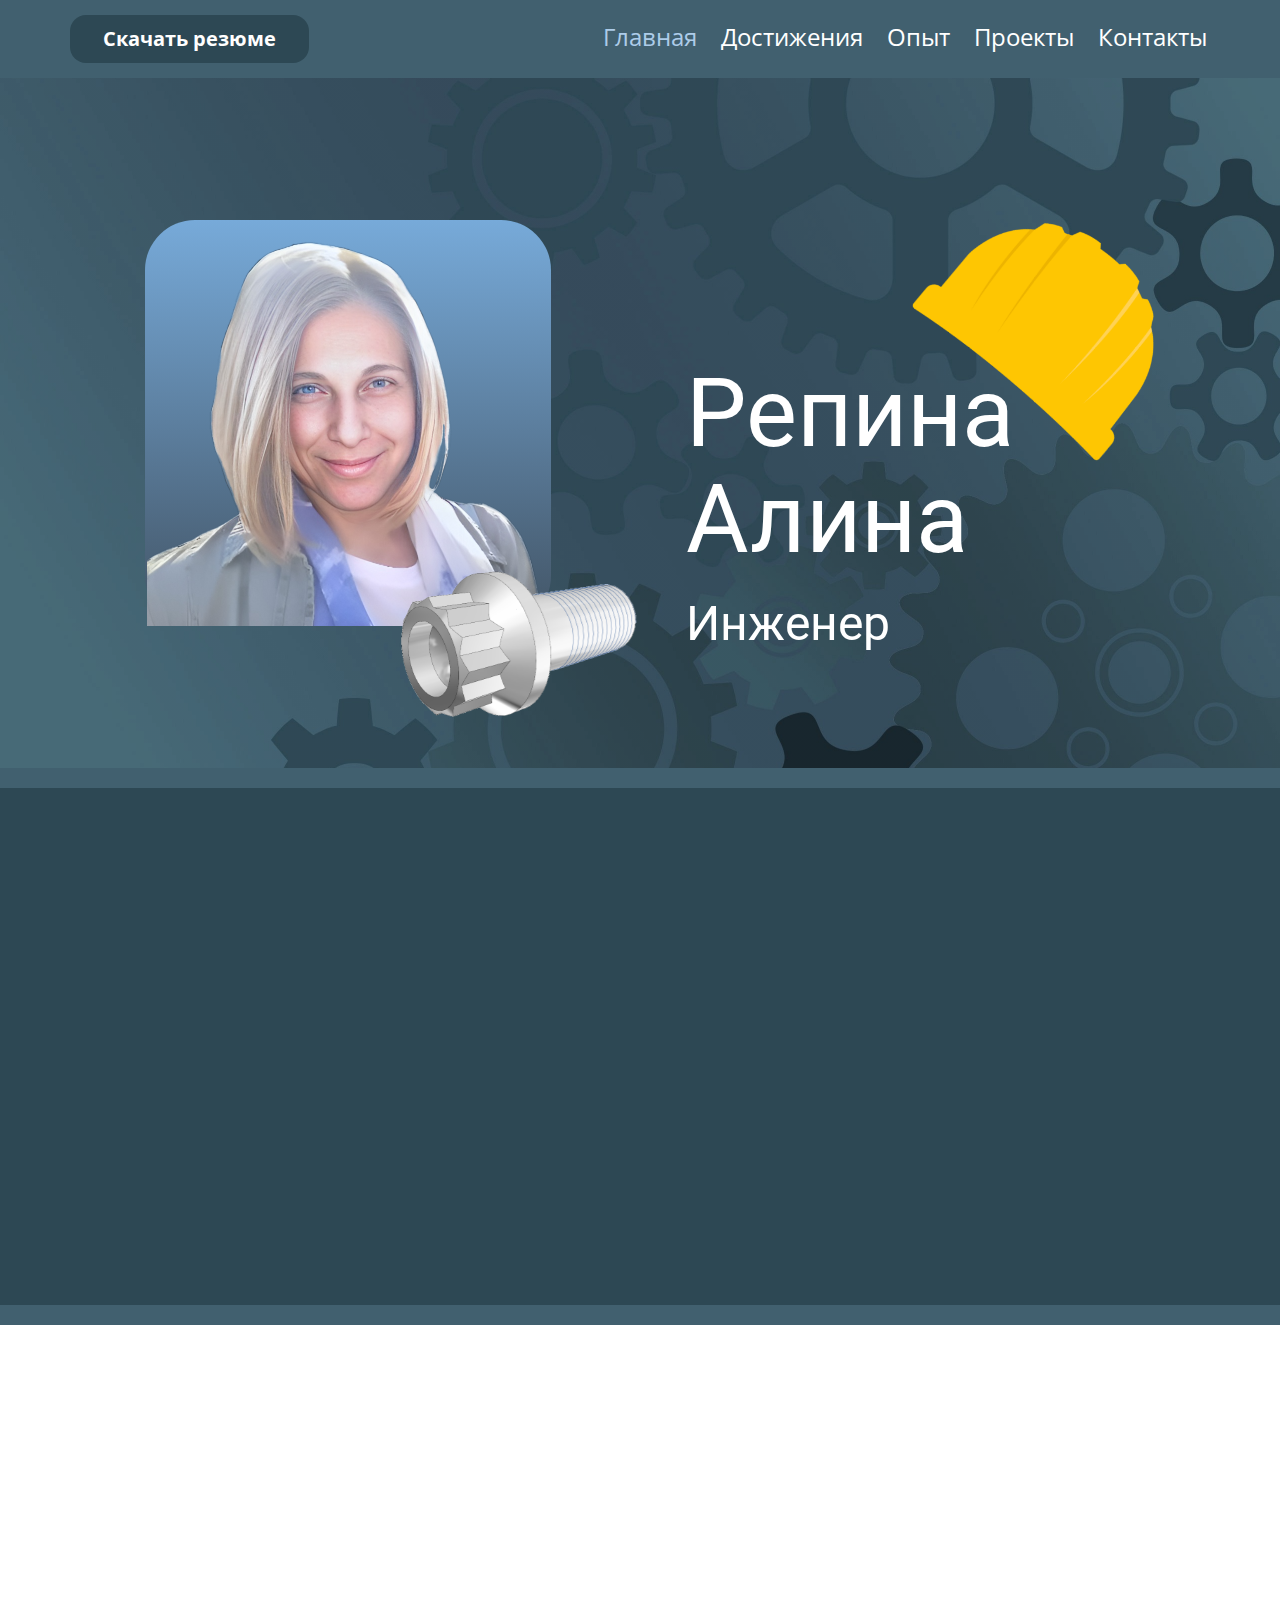
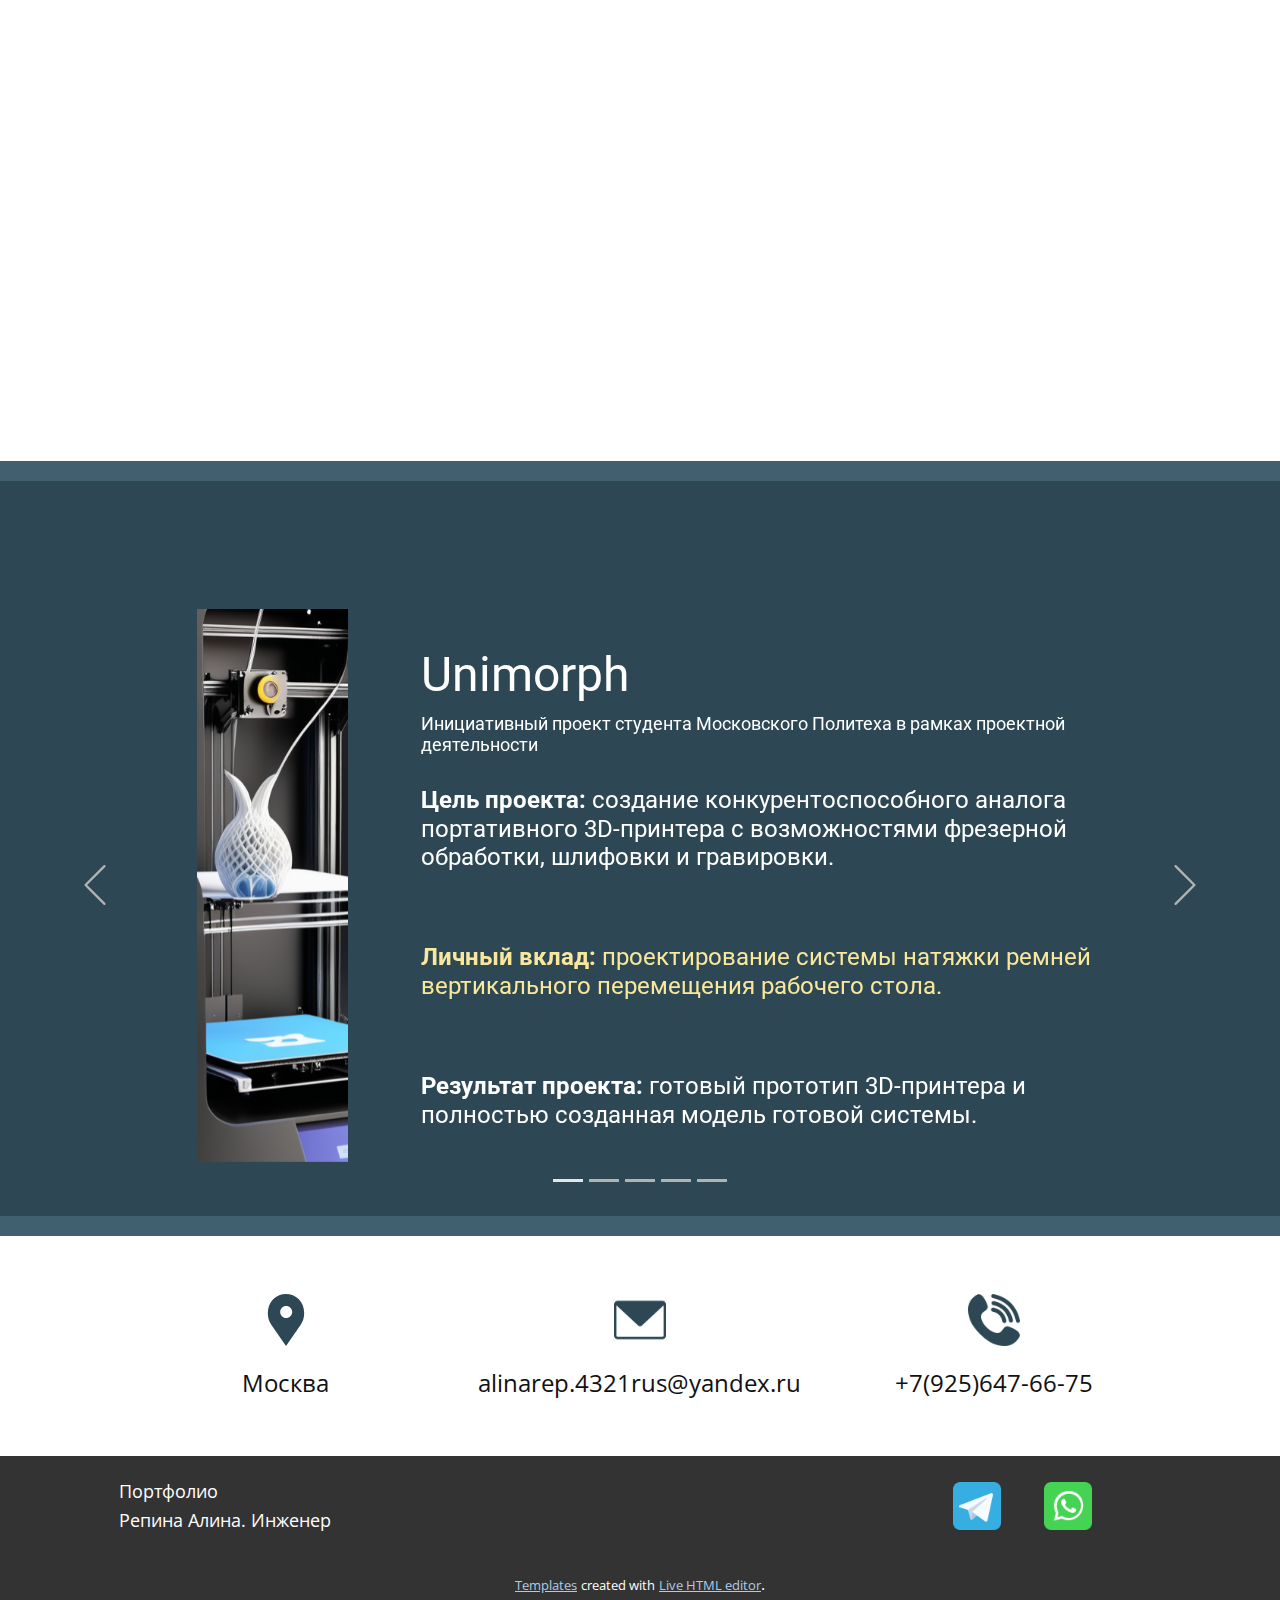
==== alinarepina.html @ a6b6fc7f "Add files via upload" ====
<!DOCTYPE html>
<html style="font-size: 16px;" lang="en"><head>
    <meta name="viewport" content="width=device-width, initial-scale=1.0">
    <meta charset="utf-8">
    <meta name="keywords" content="About Us, How it Works?, Design Perfection, We Create Brands, Contact Us">
    <meta name="description" content="">
    <title>alinarepina</title>
    <link rel="stylesheet" href="nicepage.css" media="screen">
<link rel="stylesheet" href="alinarepina.css" media="screen">
    <script class="u-script" type="text/javascript" src="jquery.js" defer=""></script>
    <script class="u-script" type="text/javascript" src="nicepage.js" defer=""></script>
    <meta name="generator" content="Nicepage 6.0.3, nicepage.com">
    <link id="u-theme-google-font" rel="stylesheet" href="https://fonts.googleapis.com/css?family=Roboto:100,100i,300,300i,400,400i,500,500i,700,700i,900,900i|Open+Sans:300,300i,400,400i,500,500i,600,600i,700,700i,800,800i">
    
    
    
    
    
    
    
    <script type="application/ld+json">{
		"@context": "http://schema.org",
		"@type": "Organization",
		"name": "WebSite6084562"
}</script>
    <meta name="theme-color" content="#478ac9">
    <meta property="og:title" content="alinarepina">
    <meta property="og:type" content="website">
  <meta data-intl-tel-input-cdn-path="intlTelInput/"></head>
  <body data-path-to-root="./" data-include-products="false" class="u-body u-xl-mode" data-lang="en"><header class="u-clearfix u-custom-color-2 u-header u-sticky u-sticky-cbc6 u-header" id="sec-74e8"><div class="u-clearfix u-sheet u-valign-middle-lg u-valign-middle-md u-valign-middle-sm u-valign-middle-xs u-sheet-1">
        <nav class="u-menu u-menu-one-level u-offcanvas u-menu-1">
          <div class="menu-collapse" style="font-size: 1.5rem; letter-spacing: 0px; font-weight: 400;">
            <a class="u-button-style u-custom-active-border-color u-custom-border u-custom-border-color u-custom-borders u-custom-hover-border-color u-custom-left-right-menu-spacing u-custom-padding-bottom u-custom-text-active-color u-custom-text-color u-custom-text-hover-color u-custom-top-bottom-menu-spacing u-nav-link u-text-active-palette-1-base u-text-hover-palette-2-base" href="#">
              <svg class="u-svg-link" viewBox="0 0 24 24"><use xmlns:xlink="http://www.w3.org/1999/xlink" xlink:href="#menu-hamburger"></use></svg>
              <svg class="u-svg-content" version="1.1" id="menu-hamburger" viewBox="0 0 16 16" x="0px" y="0px" xmlns:xlink="http://www.w3.org/1999/xlink" xmlns="http://www.w3.org/2000/svg"><g><rect y="1" width="16" height="2"></rect><rect y="7" width="16" height="2"></rect><rect y="13" width="16" height="2"></rect>
</g></svg>
            </a>
          </div>
          <div class="u-custom-menu u-nav-container">
            <ul class="u-nav u-spacing-24 u-unstyled u-nav-1"><li class="u-nav-item"><a class="u-border-active-palette-1-light-2 u-border-hover-palette-1-light-2 u-button-style u-nav-link u-text-active-palette-1-light-2 u-text-hover-palette-3-light-1 u-text-white" href="alinarepina.html#main" style="padding: 6px 0px;">Главная</a>
</li><li class="u-nav-item"><a class="u-border-active-palette-1-light-2 u-border-hover-palette-1-light-2 u-button-style u-nav-link u-text-active-palette-1-light-2 u-text-hover-palette-3-light-1 u-text-white" href="alinarepina.html#achievements" style="padding: 6px 0px;">Достижения</a>
</li><li class="u-nav-item"><a class="u-border-active-palette-1-light-2 u-border-hover-palette-1-light-2 u-button-style u-nav-link u-text-active-palette-1-light-2 u-text-hover-palette-3-light-1 u-text-white" href="alinarepina.html#experience" style="padding: 6px 0px;">Опыт</a>
</li><li class="u-nav-item"><a class="u-border-active-palette-1-light-2 u-border-hover-palette-1-light-2 u-button-style u-nav-link u-text-active-palette-1-light-2 u-text-hover-palette-3-light-1 u-text-white" href="alinarepina.html#projects" style="padding: 6px 0px;">Проекты</a>
</li><li class="u-nav-item"><a class="u-border-active-palette-1-light-2 u-border-hover-palette-1-light-2 u-button-style u-nav-link u-text-active-palette-1-light-2 u-text-hover-palette-3-light-1 u-text-white" href="alinarepina.html#contact" style="padding: 6px 0px;">Контакты</a>
</li></ul>
          </div>
          <div class="u-custom-menu u-nav-container-collapse">
            <div class="u-black u-container-style u-inner-container-layout u-opacity u-opacity-95 u-sidenav">
              <div class="u-inner-container-layout u-sidenav-overflow">
                <div class="u-menu-close"></div>
                <ul class="u-align-center u-nav u-popupmenu-items u-unstyled u-nav-2"><li class="u-nav-item"><a class="u-button-style u-nav-link" href="alinarepina.html#main">Главная</a>
</li><li class="u-nav-item"><a class="u-button-style u-nav-link" href="alinarepina.html#achievements">Достижения</a>
</li><li class="u-nav-item"><a class="u-button-style u-nav-link" href="alinarepina.html#experience">Опыт</a>
</li><li class="u-nav-item"><a class="u-button-style u-nav-link" href="alinarepina.html#projects">Проекты</a>
</li><li class="u-nav-item"><a class="u-button-style u-nav-link" href="alinarepina.html#contact">Контакты</a>
</li></ul>
              </div>
            </div>
            <div class="u-black u-menu-overlay u-opacity u-opacity-70"></div>
          </div>
        </nav>
        <a href="files/resume.pdf" class="u-border-none u-btn u-btn-round u-button-style u-custom-color-1 u-file-link u-hover-palette-3-base u-radius u-btn-1" target="_blank">Скачать резюме</a>
      </div></header>
    <section class="u-clearfix u-image u-shading u-section-1" id="main" data-image-width="2560" data-image-height="1440">
      
      <div class="u-clearfix u-sheet u-sheet-1">
        <div class="u-container-style u-expanded-width-xs u-gradient u-group u-hover-feature u-radius u-shape-round u-group-1" data-animation-name="customAnimationIn" data-animation-duration="3000">
          <div class="u-container-layout u-container-layout-1">
            <img class="custom-expanded u-expanded-width-lg u-expanded-width-md u-expanded-width-sm u-expanded-width-xl u-image u-image-default u-preserve-proportions u-image-1" src="images/acetone-20231218-21568-3541.png" alt="" data-image-width="804" data-image-height="908" data-animation-name="customAnimationIn" data-animation-duration="2500">
          </div>
        </div>
        <img class="u-image u-image-contain u-image-default u-image-2" src="images/klipartz.com1.png" alt="" data-image-width="762" data-image-height="572" data-animation-name="customAnimationIn" data-animation-duration="2750">
        <div class="custom-expanded u-clearfix u-group-elements u-group-elements-1">
          <h1 class="u-text u-title u-text-1" data-animation-name="customAnimationIn" data-animation-duration="3000">Репина&nbsp;<br>Алина
          </h1>
          <img class="u-image u-image-contain u-image-default u-preserve-proportions u-image-3" src="images/0a3af220-4a42-afe1-54c8-43a8ff7cc4c3.png" alt="" data-image-width="512" data-image-height="512" data-animation-name="customAnimationIn" data-animation-duration="2750">
          <h2 class="u-subtitle u-text u-text-2" data-animation-name="customAnimationIn" data-animation-duration="3000">Инженер</h2>
        </div>
      </div>
    </section>
    <section class="u-border-20 u-border-custom-color-2 u-border-no-left u-border-no-right u-clearfix u-custom-color-1 u-section-2" id="achievements">
      <div class="u-clearfix u-sheet u-valign-top-xs u-sheet-1">
        <div class="u-expanded-width u-list u-list-1">
          <div class="u-repeater u-repeater-1">
            <div class="u-container-style u-list-item u-repeater-item">
              <div class="u-container-layout u-similar-container u-container-layout-1">
                <div class="u-clearfix u-expanded-width u-group-elements u-group-elements-1" data-animation-name="customAnimationIn" data-animation-duration="1000">
                  <img class="u-align-center u-expanded-width-sm u-expanded-width-xs u-image u-image-contain u-image-default u-image-1" src="images/lavrovyj_venok_2.png" alt="" data-image-width="2000" data-image-height="1960" data-animation-name="customAnimationIn" data-animation-duration="1000" data-animation-direction="">
                  <h1 class="u-align-center u-custom-font u-text u-text-custom-color-3 u-text-font u-text-1">20</h1>
                  <p class="u-align-center u-small-text u-text u-text-variant u-text-2">более</p>
                  <p class="u-align-center u-small-text u-text u-text-variant u-text-3">разработанных тех. про​цессов</p>
                </div>
              </div>
            </div>
            <div class="u-container-style u-list-item u-repeater-item">
              <div class="u-container-layout u-similar-container u-container-layout-2">
                <div class="u-clearfix u-expanded-width u-group-elements u-group-elements-2" data-animation-name="customAnimationIn" data-animation-duration="2750">
                  <img class="u-align-center u-expanded-width-sm u-expanded-width-xs u-image u-image-contain u-image-default u-image-2" src="images/lavrovyj_venok_2.png" alt="" data-image-width="2000" data-image-height="1960" data-animation-name="customAnimationIn" data-animation-duration="2250" data-animation-direction="">
                  <h1 class="u-align-center u-custom-font u-text u-text-custom-color-3 u-text-font u-text-4">4</h1>
                  <p class="u-align-center u-small-text u-text u-text-variant u-text-5">&nbsp;</p>
                  <p class="u-align-center u-small-text u-text u-text-variant u-text-6" data-animation-name="customAnimationIn" data-animation-duration="2500">компании, с которыми имею&nbsp;<br>опыт сотрудничества
                  </p>
                </div>
              </div>
            </div>
            <div class="u-container-style u-list-item u-repeater-item">
              <div class="u-container-layout u-similar-container u-container-layout-3">
                <div class="u-clearfix u-expanded-width u-group-elements u-group-elements-3" data-animation-name="customAnimationIn" data-animation-duration="2000">
                  <img class="u-align-center u-expanded-width-sm u-expanded-width-xs u-image u-image-contain u-image-default u-image-3" src="images/lavrovyj_venok_2.png" alt="" data-image-width="2000" data-image-height="1960" data-animation-name="customAnimationIn" data-animation-duration="1000" data-animation-direction="">
                  <h1 class="u-align-center u-custom-font u-text u-text-custom-color-3 u-text-font u-text-7">2</h1>
                  <p class="u-align-center u-small-text u-text u-text-variant u-text-8">более</p>
                  <p class="u-align-center u-small-text u-text u-text-variant u-text-9">лет опыта работы&nbsp;<br>за время обучения
                  </p>
                </div>
              </div>
            </div>
          </div>
        </div>
      </div>
    </section>
    <section class="u-clearfix u-custom-color-3 u-section-3" id="experience">
      <div class="u-clearfix u-sheet u-sheet-1">
        <h3 class="u-align-center u-text u-text-custom-color-1 u-text-default u-text-font u-text-1" data-animation-name="customAnimationIn" data-animation-duration="1500">Опыт сотрудничества </h3>
        <div class="u-clearfix u-group-elements u-group-elements-1" data-animation-name="customAnimationIn" data-animation-duration="2000">
          <img class="u-expanded-height u-image u-image-contain u-image-default u-preserve-proportions u-image-1" src="images/_.jfif" alt="" data-image-width="288" data-image-height="288">
          <p class="u-align-left u-text u-text-custom-color-1 u-text-2">Сотрудничество в рамках проектной деятельности с компанией PANDA LIFT. Осуществляла презентационную работу по проекту.&nbsp;</p>
        </div>
        <div class="u-clearfix u-group-elements u-group-elements-2" data-animation-name="customAnimationIn" data-animation-duration="2250">
          <img class="u-image u-image-contain u-image-default u-preserve-proportions u-image-2" src="images/7d6f66c1-14e1-b60e-c07c-76922f52fb5f.png" alt="" data-image-width="500" data-image-height="507">
          <p class="u-align-left u-text u-text-custom-color-1 u-text-3">В компании "ПТС" проходила двухнедельная практика после третьего кураса с полноценнным&nbsp;8-часовым рабочим днём, во время которой мной производилась разработка технологических карт для аварийно-спасательного оборудования.</p>
        </div>
        <div class="u-clearfix u-group-elements u-group-elements-3" data-animation-name="customAnimationIn" data-animation-duration="2500">
          <img class="u-image u-image-contain u-image-default u-preserve-proportions u-image-3" src="images/___20201.png" alt="" data-image-width="384" data-image-height="377">
          <p class="u-align-left u-text u-text-custom-color-1 u-text-4">На производственной практике после четвёртого курса, проходящей на производственном комплексе "Салют", на протяжении месяца изучались технологии производства авиадвигателей.</p>
        </div>
        <div class="u-clearfix u-group-elements u-group-elements-4" data-animation-name="customAnimationIn" data-animation-duration="2750">
          <img class="u-image u-image-contain u-image-default u-preserve-proportions u-image-4" src="images/273165f3-5947-0d6a-e590-cda44e671b01.png" alt="" data-image-width="5756" data-image-height="5741">
          <p class="u-align-left u-text u-text-custom-color-1 u-text-5">Текущее место работы, а также предприятие для прохождения производственной и преддипломной практики — Научно-производственное предприятие "Геофизика-Космос". На данный момент работаю технологом и пишу управляющие программы для станка с ЧПУ (стойка Фанук)</p>
        </div>
      </div>
    </section>
    <section class="u-border-20 u-border-custom-color-2 u-border-no-left u-border-no-right u-clearfix u-custom-color-1 u-section-4" id="projects">
      
      
      
      
      
      
      
      
      
      
      
      
      
      
      
      
      
      
      <div class="u-clearfix u-sheet u-sheet-1">
        <h2 class="u-text u-text-default u-text-1" data-animation-name="customAnimationIn" data-animation-duration="2000">ПРОЕКТЫ</h2>
        <div data-interval="5000" data-u-ride="carousel" class="u-carousel u-expanded-width u-slider u-slider-1" id="carousel-d158">
          <ol class="u-absolute-hcenter u-carousel-indicators u-carousel-indicators-1">
            <li data-u-target="#carousel-d158" class="u-active u-active-grey-10 u-grey-30" data-u-slide-to="0"></li>
            <li data-u-target="#carousel-d158" class="u-active-grey-10 u-grey-30" data-u-slide-to="1"></li>
            <li data-u-target="#carousel-d158" class="u-active-grey-10 u-grey-30" data-u-slide-to="2"></li>
            <li data-u-target="#carousel-d158" class="u-active-grey-10 u-grey-30" data-u-slide-to="3"></li>
            <li data-u-target="#carousel-d158" class="u-active-grey-10 u-grey-30" data-u-slide-to="4"></li>
          </ol>
          <div class="u-carousel-inner" role="listbox">
            <div class="u-active u-carousel-item u-container-style u-slide u-carousel-item-1">
              <div class="u-container-layout u-container-layout-1">
                <img class="u-image u-image-default u-image-1" src="images/3d-.png" alt="" data-image-width="199" data-image-height="978" data-animation-name="customAnimationIn" data-animation-duration="1500">
                <h2 class="u-text u-text-default u-text-2">Unimorph</h2>
                <h4 class="u-text u-text-3">Инициативный проект студента Московского Политеха в рамках проектной деятельности</h4>
                <h4 class="u-text u-text-4">
                  <span style="font-weight: 700;">Цель проекта:</span> создание конкурентоспособного аналога портативного 3D-принтера с возможностями фрезерной обработки, шлифовки и гравировки.&nbsp;
                </h4>
                <h4 class="u-text u-text-palette-3-light-2 u-text-5">
                  <span style="font-weight: 700;">Личный вклад:</span> проектирование системы натяжки ремней вертикального перемещения рабочего стола.&nbsp;
                </h4>
                <h4 class="u-text u-text-6">
                  <span style="font-weight: 700;">Результат проекта:</span> готовый прототип 3D-принтера и полностью созданная модель готовой системы.&nbsp;
                </h4>
              </div>
            </div>
            <div class="u-carousel-item u-container-style u-slide u-carousel-item-2">
              <div class="u-container-layout u-container-layout-2">
                <h2 class="u-text u-text-default u-text-7">Эколифт</h2>
                <img class="u-image u-image-default u-image-2" src="images/c8f784ad-d45a-17fa-ff43-c62065c20214.png" alt="" data-image-width="199" data-image-height="978" data-animation-name="customAnimationIn" data-animation-duration="1500">
                <h4 class="u-text u-text-8">Выполнен совместно с компанией PANDA LIFT и студентами Московского Политеха в рамках проектной деятельности</h4>
                <h4 class="u-text u-text-9">
                  <span style="font-weight: 700;">Цель проекта:</span> создание системы контроля наполненности подземной системы сбора ТКО.
                </h4>
                <h4 class="u-text u-text-palette-3-light-2 u-text-10">
                  <span style="font-weight: 700;">Личный вклад:</span> представление проекта (создание презентаций, подача заявок на гранты, выступления).&nbsp;
                </h4>
                <h4 class="u-text u-text-11">
                  <span style="font-weight: 700;">Результат проекта:</span>&nbsp;система сбора ТКО, отработанная на модели меньшего масштаба.&nbsp;
                </h4>
              </div>
            </div>
            <div class="u-carousel-item u-container-style u-slide">
              <div class="u-container-layout u-container-layout-3">
                <img class="u-image u-image-default u-image-3" src="images/3d.jpg" alt="" data-image-width="147" data-image-height="725" data-animation-name="customAnimationIn" data-animation-duration="1500">
                <h2 class="u-text u-text-default u-text-12">Best smile</h2>
                <h4 class="u-text u-text-13">Проект выполнен студентами Московского Политеха в рамках проектной деятельности</h4>
                <h4 class="u-text u-text-14">
                  <span style="font-weight: 700;">Цель проекта:</span> создание замкнутой системы производства элайнеров.&nbsp;
                </h4>
                <h4 class="u-text u-text-palette-3-light-2 u-text-15">
                  <span style="font-weight: 700;">Подзадача группы:</span> создание системы переработки использованных элайнеров в 3D-нить.&nbsp;
                </h4>
                <h4 class="u-text u-text-16">
                  <span style="font-weight: 700;">Результат проекта:</span> прототип системы переработки.&nbsp;
                </h4>
              </div>
            </div>
            <div class="u-carousel-item u-container-style u-slide">
              <div class="u-container-layout u-container-layout-4">
                <img class="u-image u-image-default u-image-4" src="images/f96c4972-0936-5d12-8876-64452177d0fe.jpg" alt="" data-image-width="398" data-image-height="1957" data-animation-name="customAnimationIn" data-animation-duration="1500">
                <h2 class="u-text u-text-default-lg u-text-default-xl u-text-17">Гидропонные системы</h2>
                <h4 class="u-text u-text-18">Выполнен студентами Московского Политеха в рамках проектной деятельности</h4>
                <h4 class="u-text u-text-19">
                  <span style="font-weight: 700;">Цель проекта:</span> создание гидропонной системы автоматического управления для выращивания зелени.&nbsp;
                </h4>
                <h4 class="u-text u-text-palette-3-light-2 u-text-20">
                  <span style="font-weight: 700;">Подзадача группы:</span> разработка и сборка основных систем (каркас, освещение).&nbsp;
                </h4>
                <h4 class="u-text u-text-21">
                  <span style="font-weight: 700;">Результат проекта:</span>&nbsp;собрана и протестирована основная система.&nbsp;
                </h4>
              </div>
            </div>
            <div class="u-carousel-item u-container-style u-slide">
              <div class="u-container-layout u-container-layout-5">
                <img class="u-image u-image-default u-image-5" src="images/44a81a97-15fb-21fc-b93e-98256742de43.png" alt="" data-image-width="398" data-image-height="1957" data-animation-name="customAnimationIn" data-animation-duration="1500">
                <h2 class="u-text u-text-default u-text-22">Фотобио-<br>реактор
                </h2>
                <h4 class="u-text u-text-23">Проект, выполненный студентами Московского Политеха в рамках проектной деятельности</h4>
                <h4 class="u-text u-text-24">
                  <span style="font-weight: 700;">Цель проекта:</span> разработка системы преобразования углекислого газа в кислород с использованием биотехнологий.&nbsp;
                </h4>
                <h4 class="u-text u-text-palette-3-light-2 u-text-25">
                  <span style="font-weight: 700;">Личный вклад:</span> участие в сборке конструкции.&nbsp;
                </h4>
                <h4 class="u-text u-text-26">
                  <span style="font-weight: 700;">Результат проекта:</span> реализованная система преобразования углекислого газа в кислород с использованием эвглены зелёной.&nbsp;
                </h4>
              </div>
            </div>
          </div>
          <a class="u-absolute-vcenter u-carousel-control u-carousel-control-prev u-spacing-5 u-text-grey-30 u-carousel-control-1" href="#carousel-d158" role="button" data-u-slide="prev">
            <span aria-hidden="true">
              <svg viewBox="0 0 477.175 477.175"><path d="M145.188,238.575l215.5-215.5c5.3-5.3,5.3-13.8,0-19.1s-13.8-5.3-19.1,0l-225.1,225.1c-5.3,5.3-5.3,13.8,0,19.1l225.1,225
                    c2.6,2.6,6.1,4,9.5,4s6.9-1.3,9.5-4c5.3-5.3,5.3-13.8,0-19.1L145.188,238.575z"></path></svg>
            </span>
            <span class="sr-only">Previous</span>
          </a>
          <a class="u-absolute-vcenter u-carousel-control u-carousel-control-next u-spacing-5 u-text-grey-30 u-carousel-control-2" href="#carousel-d158" role="button" data-u-slide="next">
            <span aria-hidden="true">
              <svg viewBox="0 0 477.175 477.175"><path d="M360.731,229.075l-225.1-225.1c-5.3-5.3-13.8-5.3-19.1,0s-5.3,13.8,0,19.1l215.5,215.5l-215.5,215.5
                    c-5.3,5.3-5.3,13.8,0,19.1c2.6,2.6,6.1,4,9.5,4c3.4,0,6.9-1.3,9.5-4l225.1-225.1C365.931,242.875,365.931,234.275,360.731,229.075z"></path></svg>
            </span>
            <span class="sr-only">Next</span>
          </a>
        </div>
      </div>
    </section>
    <section class="u-clearfix u-section-5" id="contact">
      <div class="u-clearfix u-sheet u-valign-middle-lg u-valign-middle-md u-valign-middle-xl u-sheet-1">
        <div class="u-expanded-width-md u-expanded-width-sm u-expanded-width-xs u-layout-grid u-list u-list-1">
          <div class="u-repeater u-repeater-1">
            <div class="u-container-style u-list-item u-repeater-item">
              <div class="u-container-layout u-similar-container u-container-layout-1"><span class="u-align-center u-custom-item u-icon u-icon-rectangle u-text-custom-color-1 u-icon-1"><svg class="u-svg-link" preserveAspectRatio="xMidYMin slice" viewBox="0 0 52 52" style=""><use xmlns:xlink="http://www.w3.org/1999/xlink" xlink:href="#svg-0d1b"></use></svg><svg class="u-svg-content" viewBox="0 0 52 52" x="0px" y="0px" id="svg-0d1b" style="enable-background:new 0 0 52 52;"><path style="fill:currentColor;" d="M38.853,5.324L38.853,5.324c-7.098-7.098-18.607-7.098-25.706,0h0
	C6.751,11.72,6.031,23.763,11.459,31L26,52l14.541-21C45.969,23.763,45.249,11.72,38.853,5.324z M26.177,24c-3.314,0-6-2.686-6-6
	s2.686-6,6-6s6,2.686,6,6S29.491,24,26.177,24z"></path></svg></span>
                <p class="u-align-center u-custom-item u-small-text u-text u-text-default u-text-variant u-text-1">Москва</p>
              </div>
            </div>
            <div class="u-container-style u-list-item u-repeater-item">
              <div class="u-container-layout u-similar-container u-container-layout-2"><span class="u-align-center u-custom-item u-file-icon u-icon u-icon-rectangle u-text-custom-color-1 u-icon-2"><img src="images/12891169-7ad067be.png" alt=""></span>
                <p class="u-align-center u-custom-item u-small-text u-text u-text-default u-text-variant u-text-2">alinarep.4321rus@yandex.ru</p>
              </div>
            </div>
            <div class="u-container-style u-list-item u-repeater-item">
              <div class="u-container-layout u-similar-container u-container-layout-3"><span class="u-align-center u-custom-item u-file-icon u-icon u-icon-rectangle u-text-custom-color-1 u-icon-3"><img src="images/7861978-c29f6e86.png" alt=""></span>
                <p class="u-align-center u-custom-item u-small-text u-text u-text-default u-text-variant u-text-3">+7(925)647-66-75</p>
              </div>
            </div>
          </div>
        </div>
      </div>
    </section>
    
    
    
    <footer class="u-align-center u-clearfix u-footer u-grey-80 u-footer" id="sec-f539"><div class="u-clearfix u-sheet u-sheet-1">
        <p class="u-align-left u-small-text u-text u-text-variant u-text-1">Портфолио&nbsp;<br>Репина Алина. Инженер
        </p>
        <img class="u-image u-image-default u-preserve-proportions u-image-1" src="images/telegram_icon_130816.png" alt="" data-image-width="512" data-image-height="512">
        <img class="u-image u-image-default u-preserve-proportions u-image-2" src="images/whatsapp_icon_130788.png" alt="" data-image-width="512" data-image-height="512">
      </div></footer>
    <section class="u-backlink u-clearfix u-grey-80">
      <a class="u-link" href="https://nicepage.com/templates" target="_blank">
        <span>Templates</span>
      </a>
      <p class="u-text">
        <span>created with</span>
      </p>
      <a class="u-link" href="https://nicepage.com/wysiwyg-html-editor" target="_blank">
        <span>Live HTML editor</span>
      </a>. 
    </section>
  
</body></html>
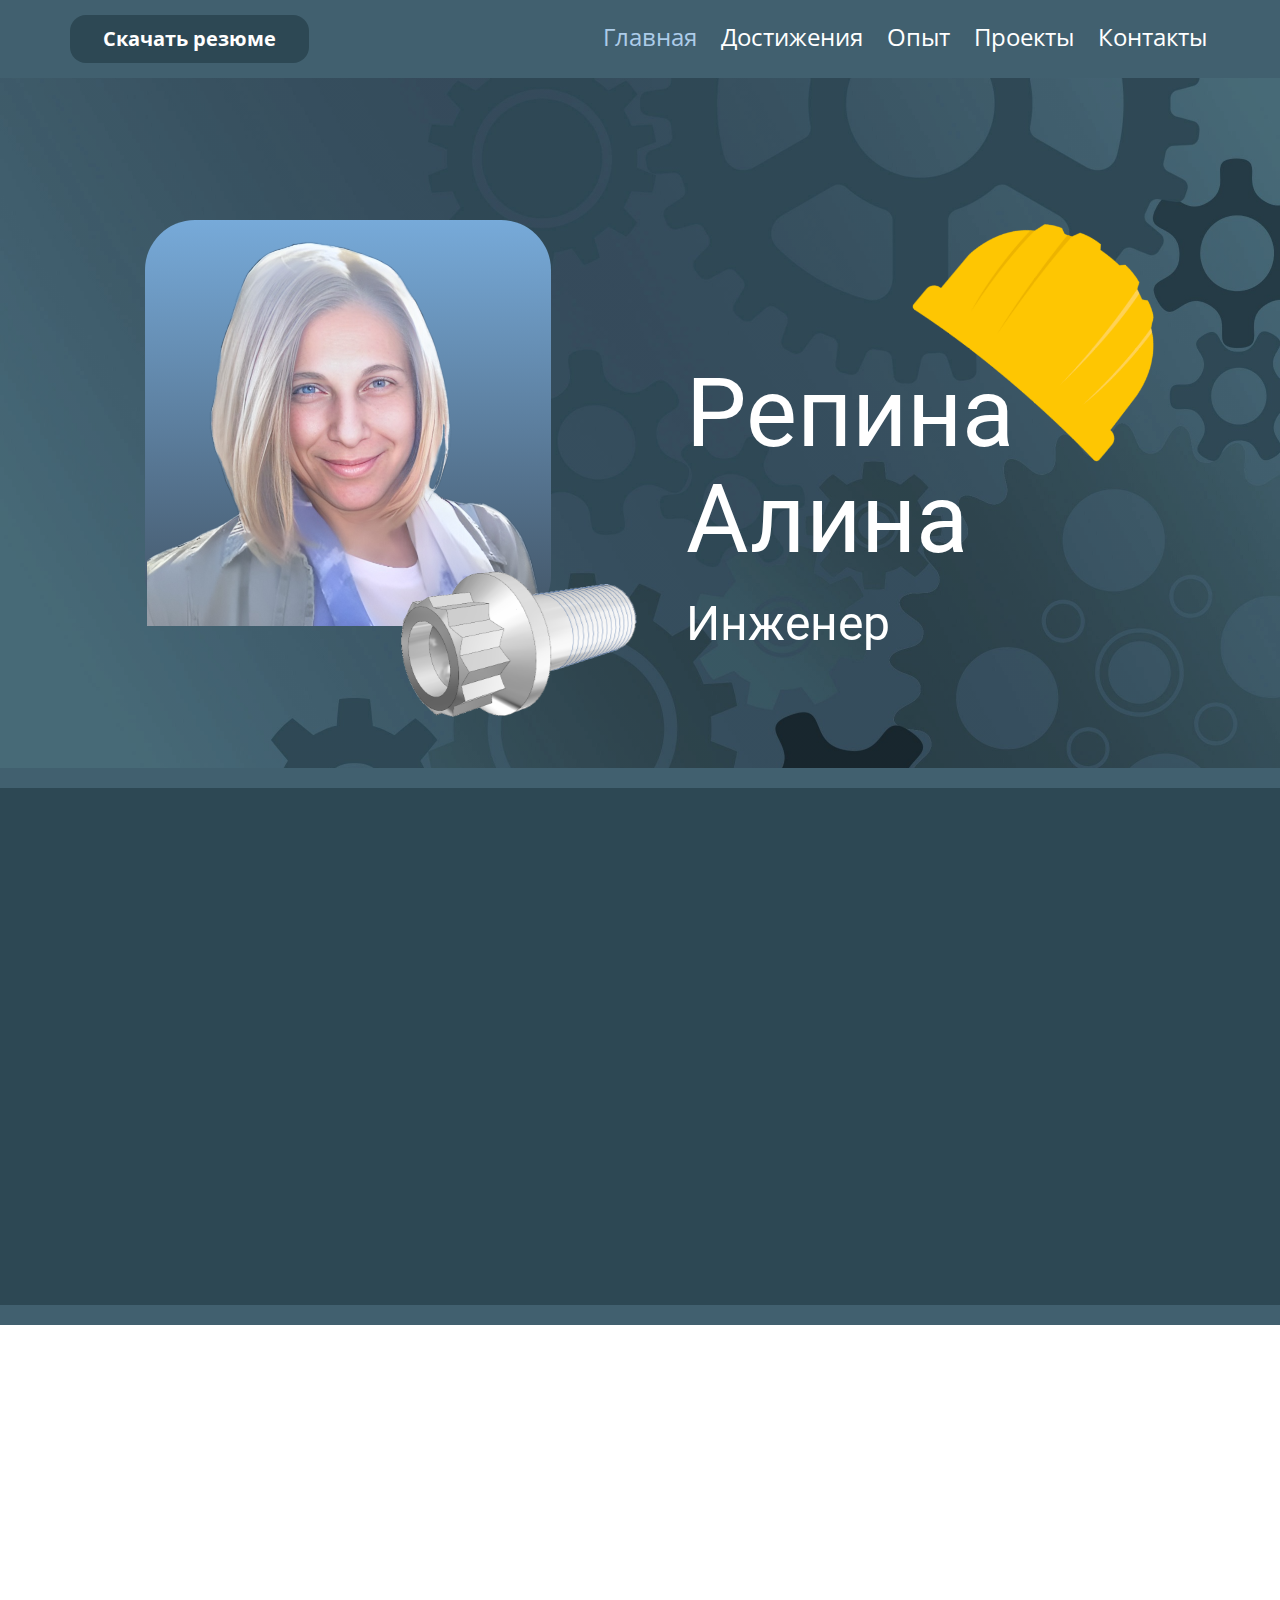
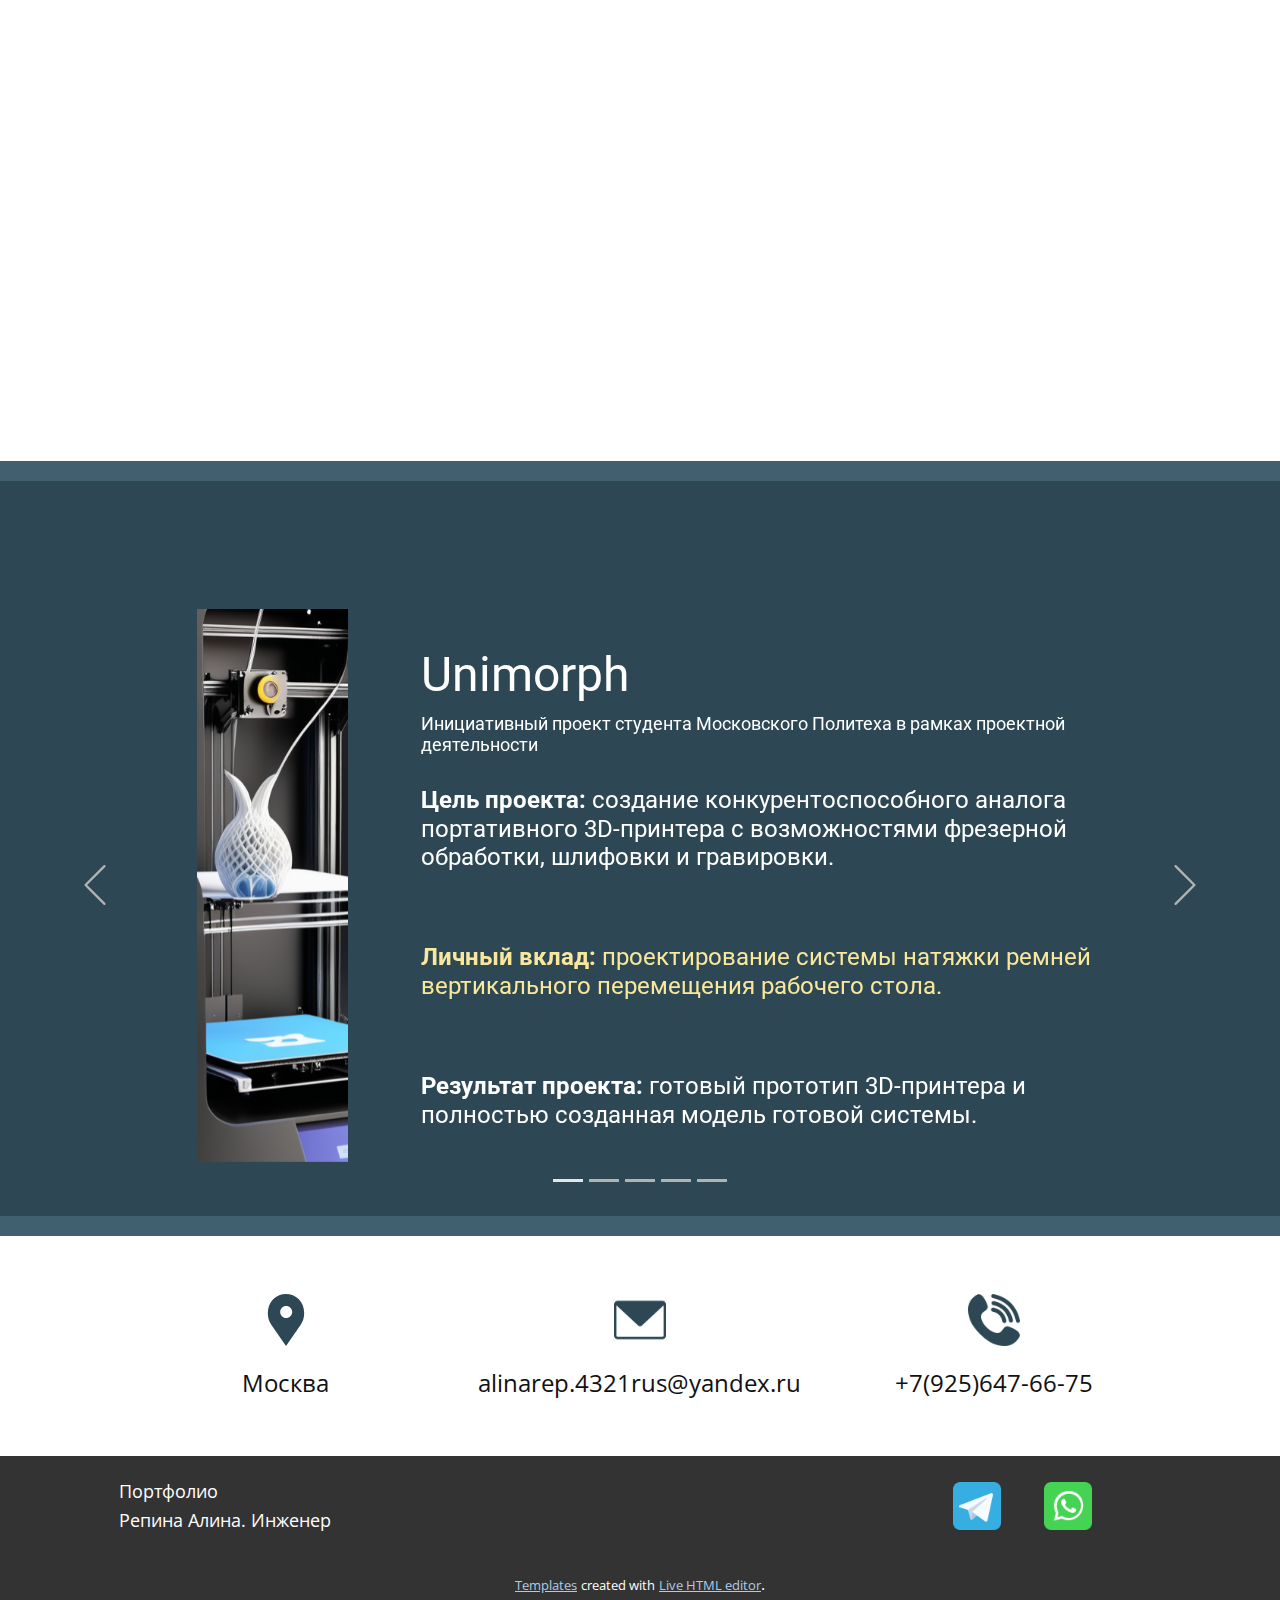
==== commit 3ae0ef76: "Add files via upload" ====
--- a/alinarepina.html
+++ b/alinarepina.html
@@ -63,7 +63,7 @@
       </div></header>
     <section class="u-clearfix u-image u-shading u-section-1" id="main" data-image-width="2560" data-image-height="1440">
       
-      <div class="u-clearfix u-sheet u-sheet-1">
+      <div class="u-clearfix u-sheet u-valign-middle-xs u-sheet-1">
         <div class="u-container-style u-expanded-width-xs u-gradient u-group u-hover-feature u-radius u-shape-round u-group-1" data-animation-name="customAnimationIn" data-animation-duration="3000">
           <div class="u-container-layout u-container-layout-1">
             <img class="custom-expanded u-expanded-width-lg u-expanded-width-md u-expanded-width-sm u-expanded-width-xl u-image u-image-default u-preserve-proportions u-image-1" src="images/acetone-20231218-21568-3541.png" alt="" data-image-width="804" data-image-height="908" data-animation-name="customAnimationIn" data-animation-duration="2500">
@@ -73,8 +73,8 @@
         <div class="custom-expanded u-clearfix u-group-elements u-group-elements-1">
           <h1 class="u-text u-title u-text-1" data-animation-name="customAnimationIn" data-animation-duration="3000">Репина&nbsp;<br>Алина
           </h1>
+          <h2 class="u-subtitle u-text u-text-2" data-animation-name="customAnimationIn" data-animation-duration="3000">Инженер</h2>
           <img class="u-image u-image-contain u-image-default u-preserve-proportions u-image-3" src="images/0a3af220-4a42-afe1-54c8-43a8ff7cc4c3.png" alt="" data-image-width="512" data-image-height="512" data-animation-name="customAnimationIn" data-animation-duration="2750">
-          <h2 class="u-subtitle u-text u-text-2" data-animation-name="customAnimationIn" data-animation-duration="3000">Инженер</h2>
         </div>
       </div>
     </section>
@@ -160,13 +160,13 @@
       
       <div class="u-clearfix u-sheet u-sheet-1">
         <h2 class="u-text u-text-default u-text-1" data-animation-name="customAnimationIn" data-animation-duration="2000">ПРОЕКТЫ</h2>
-        <div data-interval="5000" data-u-ride="carousel" class="u-carousel u-expanded-width u-slider u-slider-1" id="carousel-d158">
+        <div data-interval="5000" data-u-ride="carousel" class="u-carousel u-expanded-width u-slider u-slider-1" id="carousel-ca63">
           <ol class="u-absolute-hcenter u-carousel-indicators u-carousel-indicators-1">
-            <li data-u-target="#carousel-d158" class="u-active u-active-grey-10 u-grey-30" data-u-slide-to="0"></li>
-            <li data-u-target="#carousel-d158" class="u-active-grey-10 u-grey-30" data-u-slide-to="1"></li>
-            <li data-u-target="#carousel-d158" class="u-active-grey-10 u-grey-30" data-u-slide-to="2"></li>
-            <li data-u-target="#carousel-d158" class="u-active-grey-10 u-grey-30" data-u-slide-to="3"></li>
-            <li data-u-target="#carousel-d158" class="u-active-grey-10 u-grey-30" data-u-slide-to="4"></li>
+            <li data-u-target="#carousel-ca63" class="u-active u-active-grey-10 u-grey-30" data-u-slide-to="0"></li>
+            <li data-u-target="#carousel-ca63" class="u-active-grey-10 u-grey-30" data-u-slide-to="1"></li>
+            <li data-u-target="#carousel-ca63" class="u-active-grey-10 u-grey-30" data-u-slide-to="2"></li>
+            <li data-u-target="#carousel-ca63" class="u-active-grey-10 u-grey-30" data-u-slide-to="3"></li>
+            <li data-u-target="#carousel-ca63" class="u-active-grey-10 u-grey-30" data-u-slide-to="4"></li>
           </ol>
           <div class="u-carousel-inner" role="listbox">
             <div class="u-active u-carousel-item u-container-style u-slide u-carousel-item-1">
@@ -251,14 +251,14 @@
               </div>
             </div>
           </div>
-          <a class="u-absolute-vcenter u-carousel-control u-carousel-control-prev u-spacing-5 u-text-grey-30 u-carousel-control-1" href="#carousel-d158" role="button" data-u-slide="prev">
+          <a class="u-absolute-vcenter u-carousel-control u-carousel-control-prev u-spacing-5 u-text-grey-30 u-carousel-control-1" href="#carousel-ca63" role="button" data-u-slide="prev">
             <span aria-hidden="true">
               <svg viewBox="0 0 477.175 477.175"><path d="M145.188,238.575l215.5-215.5c5.3-5.3,5.3-13.8,0-19.1s-13.8-5.3-19.1,0l-225.1,225.1c-5.3,5.3-5.3,13.8,0,19.1l225.1,225
                     c2.6,2.6,6.1,4,9.5,4s6.9-1.3,9.5-4c5.3-5.3,5.3-13.8,0-19.1L145.188,238.575z"></path></svg>
             </span>
             <span class="sr-only">Previous</span>
           </a>
-          <a class="u-absolute-vcenter u-carousel-control u-carousel-control-next u-spacing-5 u-text-grey-30 u-carousel-control-2" href="#carousel-d158" role="button" data-u-slide="next">
+          <a class="u-absolute-vcenter u-carousel-control u-carousel-control-next u-spacing-5 u-text-grey-30 u-carousel-control-2" href="#carousel-ca63" role="button" data-u-slide="next">
             <span aria-hidden="true">
               <svg viewBox="0 0 477.175 477.175"><path d="M360.731,229.075l-225.1-225.1c-5.3-5.3-13.8-5.3-19.1,0s-5.3,13.8,0,19.1l215.5,215.5l-215.5,215.5
                     c-5.3,5.3-5.3,13.8,0,19.1c2.6,2.6,6.1,4,9.5,4c3.4,0,6.9-1.3,9.5-4l225.1-225.1C365.931,242.875,365.931,234.275,360.731,229.075z"></path></svg>
--- a/nicepage.css
+++ b/nicepage.css
@@ -42996,11 +42996,23 @@
 }
 @media (max-width: 767px) {
   .u-header .u-btn-1 {
-    margin-top: -42px;
-    margin-bottom: 7px;
-  }
-}
+    margin-top: 20px;
+  }
+}
+@media (max-width: 575px) {
+  .u-header .u-sheet-1 {
+    min-height: 59px;
+  }
 
+  .u-header .u-menu-1 {
+    margin-top: 6px;
+  }
+
+  .u-header .u-btn-1 {
+    margin-top: -43px;
+    margin-bottom: 0;
+  }
+}
  .u-footer {
   background-image: none;
 }
--- a/alinarepina.css
+++ b/alinarepina.css
@@ -63,6 +63,15 @@
   margin: 164px 50px 0 0;
 }
 
+.u-section-1 .u-text-2 {
+  --animation-custom_in-translate_x: 0px;
+  --animation-custom_in-translate_y: 0px;
+  --animation-custom_in-opacity: 0;
+  --animation-custom_in-rotate: 0deg;
+  --animation-custom_in-scale: 0.3;
+  margin: 26px 50px 0 0;
+}
+
 .u-section-1 .u-image-3 {
   width: 300px;
   height: 300px;
@@ -71,16 +80,7 @@
   --animation-custom_in-opacity: 0;
   --animation-custom_in-rotate: 180deg;
   --animation-custom_in-scale: 1;
-  margin: -374px 0 0 auto;
-}
-
-.u-section-1 .u-text-2 {
-  --animation-custom_in-translate_x: 0px;
-  --animation-custom_in-translate_y: 0px;
-  --animation-custom_in-opacity: 0;
-  --animation-custom_in-rotate: 0deg;
-  --animation-custom_in-scale: 0.3;
-  margin: 100px 50px 0 0;
+  margin: -452px 0 0 auto;
 }
 
 @media (max-width: 1199px) {
@@ -121,14 +121,14 @@
     margin-right: 22px;
   }
 
+  .u-section-1 .u-text-2 {
+    width: auto;
+    margin-top: 12px;
+    margin-right: 22px;
+  }
+
   .u-section-1 .u-image-3 {
-    margin-top: -353px;
-  }
-
-  .u-section-1 .u-text-2 {
-    width: auto;
-    margin-top: 65px;
-    margin-right: 22px;
+    margin-top: -417px;
   }
 }
 
@@ -156,29 +156,25 @@
   }
 
   .u-section-1 .u-group-elements-1 {
-    width: 372px;
-    min-height: 284px;
-    margin-top: -425px;
-    margin-right: -50px;
+    width: 322px;
+    min-height: 279px;
+    margin-top: -440px;
   }
 
   .u-section-1 .u-text-1 {
-    margin-top: 72px;
-    margin-right: 0;
+    margin-top: 81px;
+    margin-right: 0;
+  }
+
+  .u-section-1 .u-text-2 {
+    margin-top: 2px;
+    margin-right: 80px;
   }
 
   .u-section-1 .u-image-3 {
     width: 137px;
     height: 137px;
-    margin-top: -230px;
-    margin-right: 46px;
-  }
-
-  .u-section-1 .u-text-2 {
-    width: 372px;
-    margin-top: 95px;
-    margin-left: auto;
-    margin-right: auto;
+    margin-top: -279px;
   }
 }
 
@@ -200,9 +196,8 @@
   }
 
   .u-section-1 .u-group-elements-1 {
-    min-height: 221px;
+    min-height: 229px;
     margin-top: -24px;
-    margin-right: 0;
     margin-bottom: 27px;
   }
 
@@ -211,22 +206,18 @@
   }
 
   .u-section-1 .u-image-3 {
-    margin-top: -180px;
+    margin-top: -221px;
     margin-right: 73px;
-  }
-
-  .u-section-1 .u-text-2 {
-    margin-top: 45px;
   }
 }
 
 @media (max-width: 575px) {
   .u-section-1 .u-sheet-1 {
-    min-height: 621px;
+    min-height: 649px;
   }
 
   .u-section-1 .u-group-1 {
-    margin-top: 60px;
+    margin-top: 25px;
     min-height: 346px;
     margin-right: initial;
     margin-left: initial;
@@ -249,33 +240,33 @@
   .u-section-1 .u-image-2 {
     width: 115px;
     height: 86px;
-    margin-top: -54px;
+    margin-top: -43px;
     margin-right: -14px;
   }
 
   .u-section-1 .u-group-elements-1 {
-    min-height: 166px;
-    width: 375px;
-    margin-top: -7px;
-    margin-right: -134px;
-    margin-bottom: 24px;
+    min-height: 219px;
+    width: 206px;
+    margin-top: -9px;
+    margin-right: 50px;
+    margin-bottom: 25px;
   }
 
   .u-section-1 .u-text-1 {
-    margin-top: 28px;
-    margin-right: 187px;
+    margin-top: 49px;
+    margin-right: 25px;
+  }
+
+  .u-section-1 .u-text-2 {
+    margin-top: 33px;
+    margin-right: 68px;
   }
 
   .u-section-1 .u-image-3 {
     width: 78px;
     height: 78px;
-    margin-top: -131px;
-    margin-right: auto;
-    margin-left: 130px;
-  }
-
-  .u-section-1 .u-text-2 {
-    margin-top: 55px;
+    margin-top: -219px;
+    margin-right: 0;
   }
 }
 
